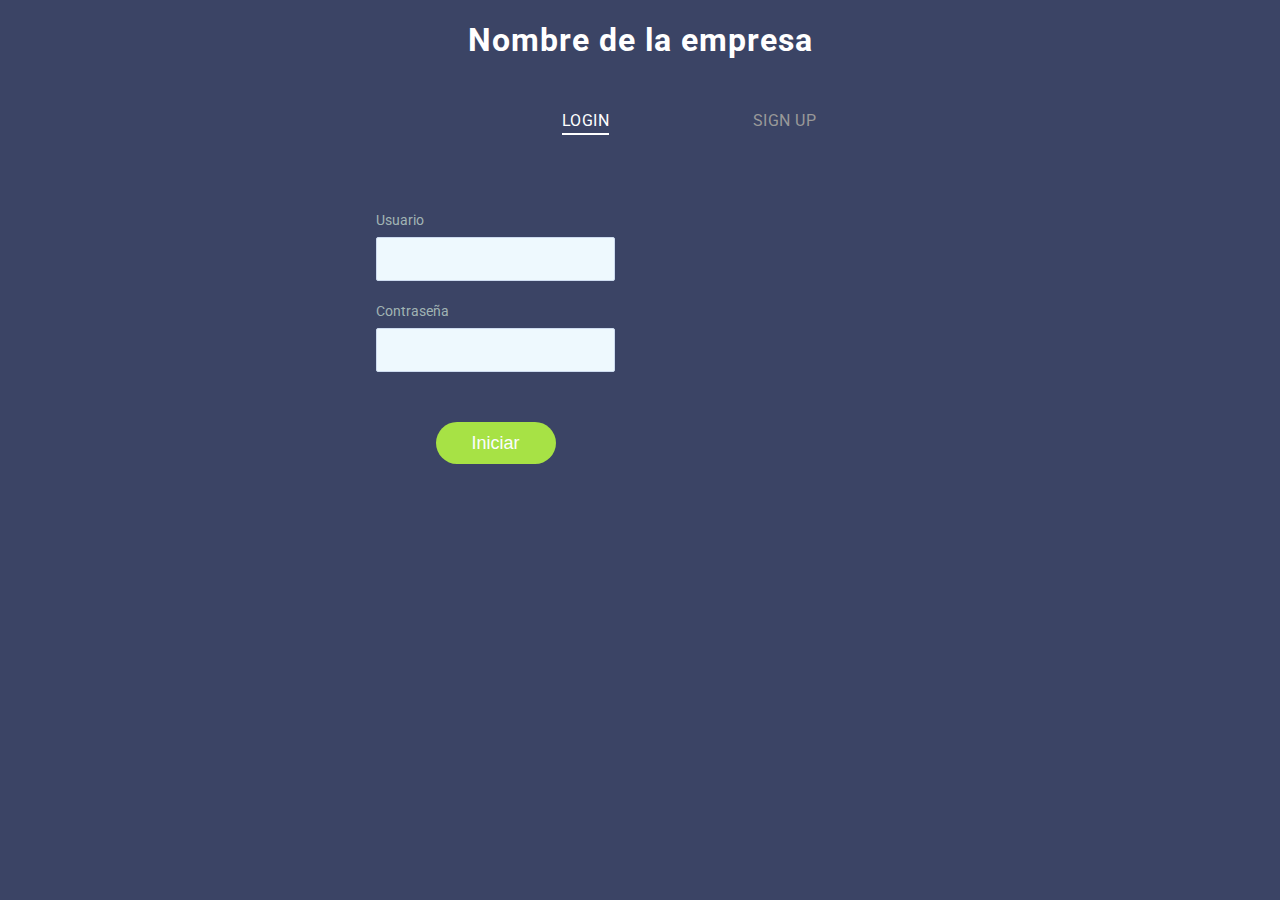
==== view/index.html @ 0ee17207 "fue comenzado con el login de la practica" ====
<!DOCTYPE html>   
<html lang="es">   
<head>  
<title> iniciar sesion </title>  
<meta charset="UTF-8" name="viewport" content="width=device-width, initial-scale=1">  
<link rel="stylesheet" href="css/style-index.css">
<link href='https://fonts.googleapis.com/css?family=Roboto' rel='stylesheet' type='text/css'>
<link rel="stylesheet" href="./style.css">
</head>         
<body>
<section class="forms-section">
  <h1 class="section-title">Nombre de la empresa</h1>
  <div class="forms">
    <div class="form-wrapper is-active">
      <button type="button" class="switcher switcher-login">
        Login
        <span class="underline"></span>
      </button>
      <form class="form form-login">
        <fieldset>
          <legend>Por favor ingrese el usuario</legend>
          <div class="input-block">
            <label for="login-email">Usuario</label>
            <input id="login-email" type="email" required>
          </div>
          <div class="input-block">
            <label for="login-password">Contraseña</label>
            <input id="login-password" type="password" required>
          </div>
        </fieldset>
        <button type="submit" class="btn-login">Iniciar</button>
      </form>
    </div>
    <div class="form-wrapper">
      <button type="button" class="switcher switcher-signup">
        Sign Up
        <span class="underline"></span>
      </button>
      <form class="form form-signup">
        <fieldset>
          <legend>Por favor ingrese su contraseña</legend>
          <div class="input-block">
            <label for="signup-email">Usuario</label>
            <input id="signup-email" type="email" required>
          </div>
          <div class="input-block">
            <label for="signup-password">Contraseña</label>
            <input id="signup-password" type="password" required>
          </div>
          <div class="input-block">
            <label for="signup-password-confirm">Confirmar contraseña</label>
            <input id="signup-password-confirm" type="password" required>
          </div>
        </fieldset>
        <button type="submit" class="btn-signup">Registrar</button>
      </form>
    </div>
  </div>
</section>
  <script  src="./script/script-index.js"></script>
</body>
---- view/css/style-index.css ----
:root {
	
}
*, *::before, *::after {
	box-sizing: border-box;
}

body {
	margin: 0;
	font-family: Roboto, -apple-system, 'Helvetica Neue', 'Segoe UI', Verdana, sans-serif;
	background: #3b4465;
}

.forms-section {
	display: flex;
	flex-direction: column;
	justify-content: center;
	align-items: center;
}

.section-title {
	font-size: 32px;
	letter-spacing: 1px;
	color: #fff;
}

.forms {
	display: flex;
	align-items: flex-start;
	margin-top: 30px;
}

.form-wrapper {
	animation: hideLayer .3s ease-out forwards;
}

.form-wrapper.is-active {
	animation: showLayer .3s ease-in forwards;
}

@keyframes showLayer {
	50% {
		z-index: 1;
	}
	100% {
		z-index: 1;
	}
}

@keyframes hideLayer {
	0% {
		z-index: 1;
	}
	49.999% {
		z-index: 1;
	}
}

.switcher {
	position: relative;
	cursor: pointer;
	display: block;
	margin-right: auto;
	margin-left: auto;
	padding: 0;
	text-transform: uppercase;
	font-family: inherit;
	font-size: 16px;
	letter-spacing: .5px;
	color: #999;
	background-color: transparent;
	border: none;
	outline: none;
	transform: translateX(0);
	transition: all .3s ease-out;
}

.form-wrapper.is-active .switcher-login {
	color: #fff;
	transform: translateX(90px);
}

.form-wrapper.is-active .switcher-signup {
	color: #fff;
	transform: translateX(-90px);
}

.underline {
	position: absolute;
	bottom: -5px;
	left: 0;
	overflow: hidden;
	pointer-events: none;
	width: 100%;
	height: 2px;
}

.underline::before {
	content: '';
	position: absolute;
	top: 0;
	left: inherit;
	display: block;
	width: inherit;
	height: inherit;
	background-color: currentColor;
	transition: transform .2s ease-out;
}

.switcher-login .underline::before {
	transform: translateX(101%);
}

.switcher-signup .underline::before {
	transform: translateX(-101%);
}

.form-wrapper.is-active .underline::before {
	transform: translateX(0);
}

.form {
	overflow: hidden;
	min-width: 260px;
	margin-top: 50px;
	padding: 30px 25px;
  border-radius: 5px;
	transform-origin: top;
}

.form-login {
	animation: hideLogin .3s ease-out forwards;
}

.form-wrapper.is-active .form-login {
	animation: showLogin .3s ease-in forwards;
}

@keyframes showLogin {
	0% {
		background: #d7e7f1;
		transform: translate(40%, 10px);
	}
	50% {
		transform: translate(0, 0);
	}
	100% {
		background-color: #fff;
		transform: translate(35%, -20px);
	}
}

@keyframes hideLogin {
	0% {
		background-color: #fff;
		transform: translate(35%, -20px);
	}
	50% {
		transform: translate(0, 0);
	}
	100% {
		background: #d7e7f1;
		transform: translate(40%, 10px);
	}
}

.form-signup {
	animation: hideSignup .3s ease-out forwards;
}

.form-wrapper.is-active .form-signup {
	animation: showSignup .3s ease-in forwards;
}

@keyframes showSignup {
	0% {
		background: #d7e7f1;
		transform: translate(-40%, 10px) scaleY(.8);
	}
	50% {
		transform: translate(0, 0) scaleY(.8);
	}
	100% {
		background-color: #fff;
		transform: translate(-35%, -20px) scaleY(1);
	}
}

@keyframes hideSignup {
	0% {
		background-color: #fff;
		transform: translate(-35%, -20px) scaleY(1);
	}
	50% {
		transform: translate(0, 0) scaleY(.8);
	}
	100% {
		background: #d7e7f1;
		transform: translate(-40%, 10px) scaleY(.8);
	}
}

.form fieldset {
	position: relative;
	opacity: 0;
	margin: 0;
	padding: 0;
	border: 0;
	transition: all .3s ease-out;
}

.form-login fieldset {
	transform: translateX(-50%);
}

.form-signup fieldset {
	transform: translateX(50%);
}

.form-wrapper.is-active fieldset {
	opacity: 1;
	transform: translateX(0);
	transition: opacity .4s ease-in, transform .35s ease-in;
}

.form legend {
	position: absolute;
	overflow: hidden;
	width: 1px;
	height: 1px;
	clip: rect(0 0 0 0);
}

.input-block {
	margin-bottom: 20px;
}

.input-block label {
	font-size: 14px;
  color: #a1b4b4;
}

.input-block input {
	display: block;
	width: 100%;
	margin-top: 8px;
	padding-right: 15px;
	padding-left: 15px;
	font-size: 16px;
	line-height: 40px;
	color: #3b4465;
  background: #eef9fe;
  border: 1px solid #cddbef;
  border-radius: 2px;
}

.form [type='submit'] {
	opacity: 0;
	display: block;
	min-width: 120px;
	margin: 30px auto 10px;
	font-size: 18px;
	line-height: 40px;
	border-radius: 25px;
	border: none;
	transition: all .3s ease-out;
}

.form-wrapper.is-active .form [type='submit'] {
	opacity: 1;
	transform: translateX(0);
	transition: all .4s ease-in;
}

.btn-login {
	color: #fbfdff;
	background: #a7e245;
	transform: translateX(-30%);
}

.btn-signup {
	color: #a7e245;
	background: #fbfdff;
	box-shadow: inset 0 0 0 2px #a7e245;
	transform: translateX(30%);
}
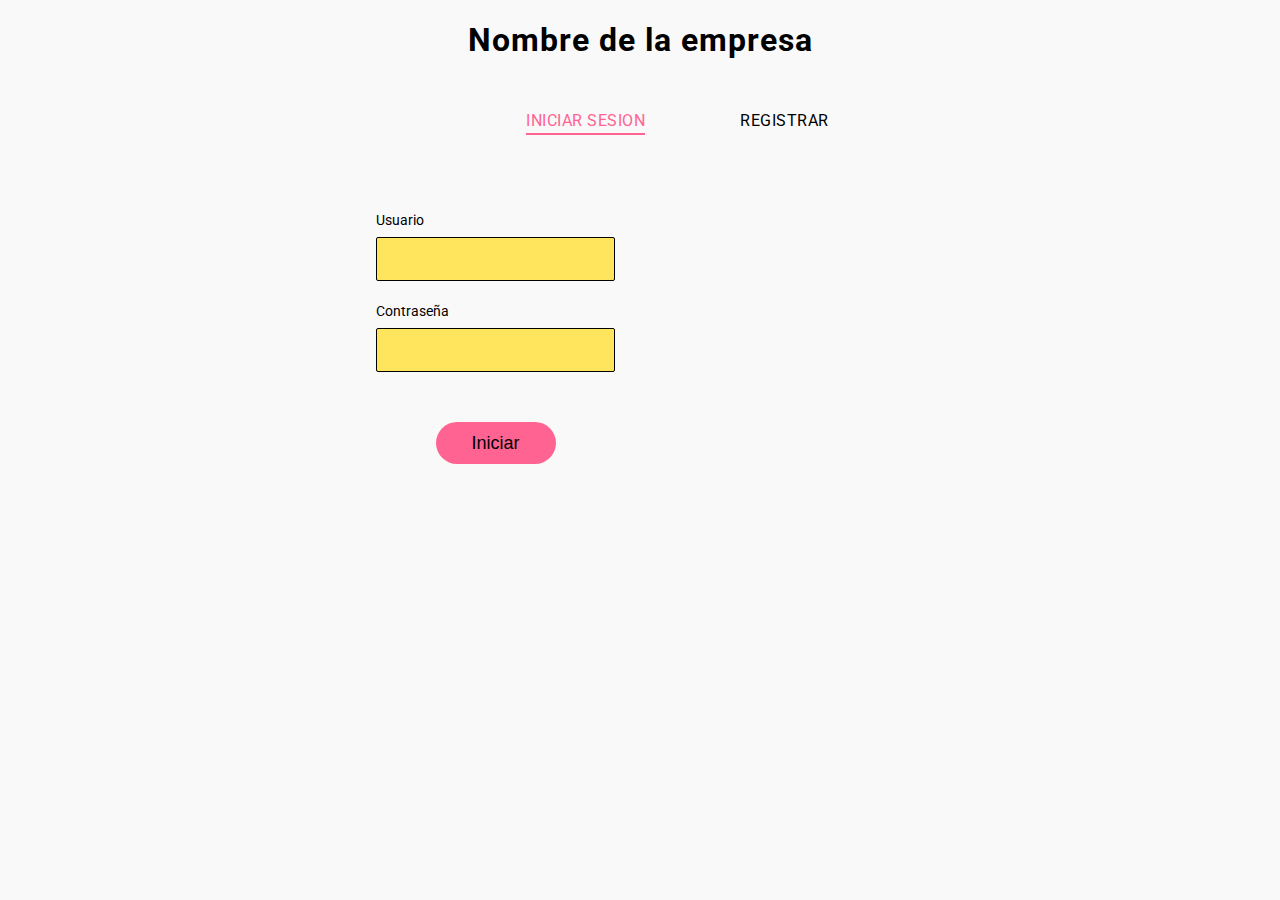
==== commit 5976142d: "termine mi diseño de registro y inicio" ====
--- a/view/index.html
+++ b/view/index.html
@@ -1,19 +1,19 @@
 <!DOCTYPE html>   
 <html lang="es">   
 <head>  
-<title> iniciar sesion </title>  
-<meta charset="UTF-8" name="viewport" content="width=device-width, initial-scale=1">  
-<link rel="stylesheet" href="css/style-index.css">
-<link href='https://fonts.googleapis.com/css?family=Roboto' rel='stylesheet' type='text/css'>
-<link rel="stylesheet" href="./style.css">
+  <title> iniciar sesion </title>  
+  <meta charset="UTF-8" name="viewport" content="width=device-width, initial-scale=1">  
+  <link rel="stylesheet" href="css/style-index.css">
+  <link href='https://fonts.googleapis.com/css?family=Roboto' rel='stylesheet' type='text/css'>
+  <link rel="stylesheet" href="./style.css">
 </head>         
 <body>
-<section class="forms-section">
+  <section class="forms-section">
   <h1 class="section-title">Nombre de la empresa</h1>
   <div class="forms">
     <div class="form-wrapper is-active">
       <button type="button" class="switcher switcher-login">
-        Login
+        Iniciar sesion
         <span class="underline"></span>
       </button>
       <form class="form form-login">
@@ -33,7 +33,7 @@
     </div>
     <div class="form-wrapper">
       <button type="button" class="switcher switcher-signup">
-        Sign Up
+        Registrar
         <span class="underline"></span>
       </button>
       <form class="form form-signup">
@@ -56,6 +56,6 @@
       </form>
     </div>
   </div>
-</section>
+  </section>
   <script  src="./script/script-index.js"></script>
 </body>
--- a/view/css/style-index.css
+++ b/view/css/style-index.css
@@ -1,5 +1,22 @@
 :root {
-	
+
+
+	--color-letra-uno : brack; 
+	--color-letra-boton : back; 
+	--color-letra-boton-invertido : back;
+	--color-letra-input : back;
+	--color-letra-desactivado : back;
+	--color-letra-activado : #FF6392;
+
+	--color-borde-boton: white; 
+
+	--color-fondo : #F9F9F9;
+	--color-fondo-botones: #FF6392;
+	--color-fondo-form-login : #7FC8F8 ;
+	--color-fondo-form-login-animacion : #F9F9F9 ;
+	--color-fondo-form-login-oculto : #FFE45E ;
+	--color-fondo-input : #FFE45E;
+	--color-fondo-input-borde : black;
 }
 *, *::before, *::after {
 	box-sizing: border-box;
@@ -8,7 +25,7 @@
 body {
 	margin: 0;
 	font-family: Roboto, -apple-system, 'Helvetica Neue', 'Segoe UI', Verdana, sans-serif;
-	background: #3b4465;
+	background : var(--color-fondo);
 }
 
 .forms-section {
@@ -21,7 +38,7 @@
 .section-title {
 	font-size: 32px;
 	letter-spacing: 1px;
-	color: #fff;
+	color: var(--color-letra-uno);
 }
 
 .forms {
@@ -67,7 +84,7 @@
 	font-family: inherit;
 	font-size: 16px;
 	letter-spacing: .5px;
-	color: #999;
+	color: var(--color-letra-desactivado);
 	background-color: transparent;
 	border: none;
 	outline: none;
@@ -76,12 +93,12 @@
 }
 
 .form-wrapper.is-active .switcher-login {
-	color: #fff;
+	color: var(--color-letra-activado);
 	transform: translateX(90px);
 }
 
 .form-wrapper.is-active .switcher-signup {
-	color: #fff;
+	color: var(--color-letra-activado);
 	transform: translateX(-90px);
 }
 
@@ -145,21 +162,21 @@
 		transform: translate(0, 0);
 	}
 	100% {
-		background-color: #fff;
+		background-color: var(--color-fondo-form-login);
 		transform: translate(35%, -20px);
 	}
 }
 
 @keyframes hideLogin {
 	0% {
-		background-color: #fff;
+		background-color: var(--color-fondo-form-login-animacion);
 		transform: translate(35%, -20px);
 	}
 	50% {
 		transform: translate(0, 0);
 	}
 	100% {
-		background: #d7e7f1;
+		background:var(--color-fondo-form-login-oculto);
 		transform: translate(40%, 10px);
 	}
 }
@@ -173,6 +190,7 @@
 }
 
 @keyframes showSignup {
+	
 	0% {
 		background: #d7e7f1;
 		transform: translate(-40%, 10px) scaleY(.8);
@@ -181,21 +199,21 @@
 		transform: translate(0, 0) scaleY(.8);
 	}
 	100% {
-		background-color: #fff;
+		background-color: var(--color-fondo-form-login);
 		transform: translate(-35%, -20px) scaleY(1);
 	}
 }
 
 @keyframes hideSignup {
 	0% {
-		background-color: #fff;
+		background-color: var(--color-fondo-form-login-animacion);
 		transform: translate(-35%, -20px) scaleY(1);
 	}
 	50% {
 		transform: translate(0, 0) scaleY(.8);
 	}
 	100% {
-		background: #d7e7f1;
+		background:var(--color-fondo-form-login-oculto);
 		transform: translate(-40%, 10px) scaleY(.8);
 	}
 }
@@ -237,7 +255,7 @@
 
 .input-block label {
 	font-size: 14px;
-  color: #a1b4b4;
+  color: var();
 }
 
 .input-block input {
@@ -248,10 +266,10 @@
 	padding-left: 15px;
 	font-size: 16px;
 	line-height: 40px;
-	color: #3b4465;
-  background: #eef9fe;
-  border: 1px solid #cddbef;
-  border-radius: 2px;
+	color: var(--color-letra-input);
+  	background: var(--color-fondo-input);
+  	border: 1px solid var(--color-fondo-input-borde);
+  	border-radius: 2px;
 }
 
 .form [type='submit'] {
@@ -273,14 +291,14 @@
 }
 
 .btn-login {
-	color: #fbfdff;
-	background: #a7e245;
+	color: var(--color-letra-boton-invertido);
+	background: var(--color-fondo-botones);
 	transform: translateX(-30%);
 }
 
 .btn-signup {
-	color: #a7e245;
-	background: #fbfdff;
-	box-shadow: inset 0 0 0 2px #a7e245;
+	color: var(--color-letra-boton);
+	background: var(--color-borde-boton);
+	box-shadow: inset 0 0 0 2px var(--color-fondo-botones) ;
 	transform: translateX(30%);
 }
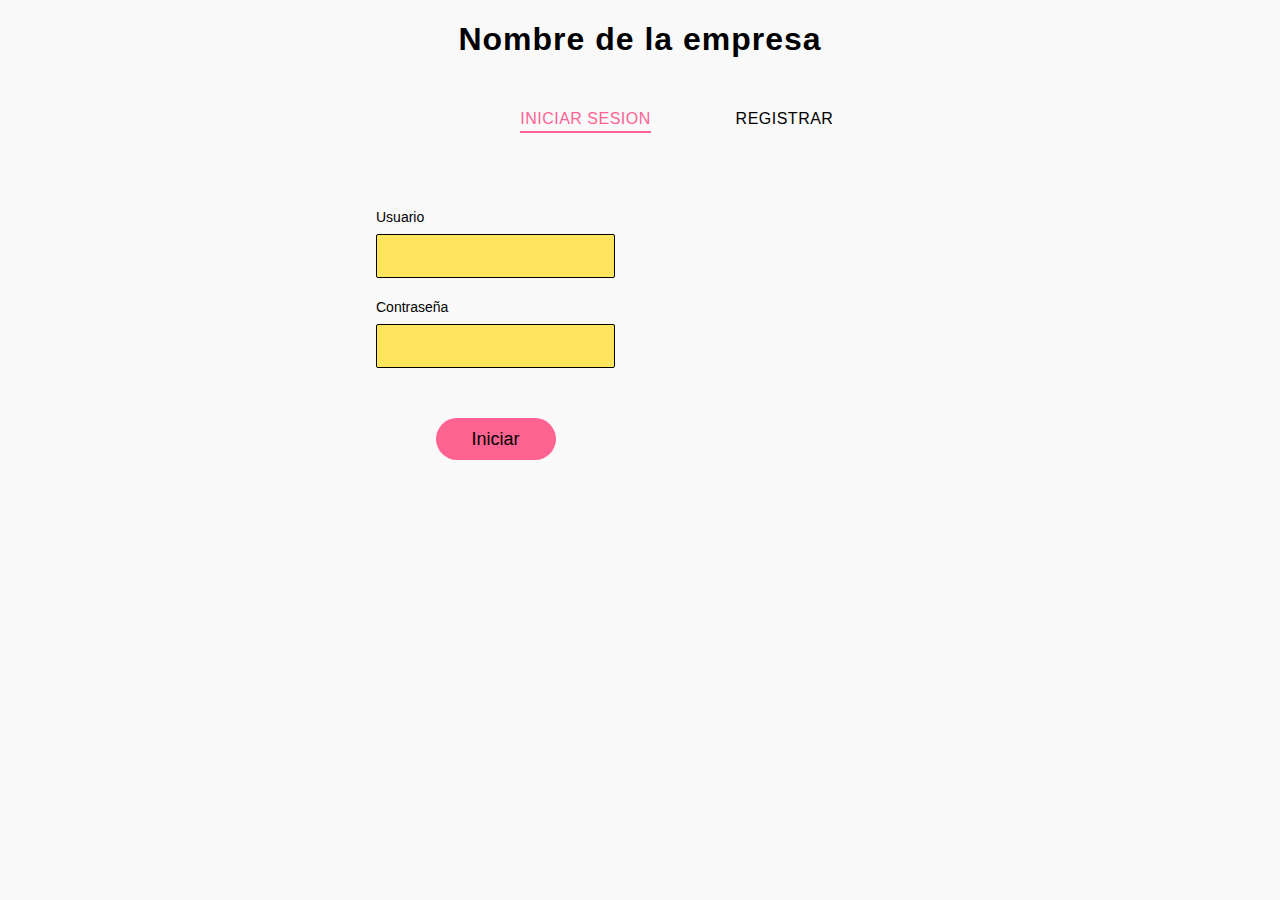
==== commit 51a5b70e: "fue terminado los requisitos de mostrar en consola la informacion ingresada" ====
--- a/view/index.html
+++ b/view/index.html
@@ -1,18 +1,17 @@
 <!DOCTYPE html>   
 <html lang="es">   
 <head>  
-  <title> iniciar sesion </title>  
+  <title> Iniciar sesion </title>  
   <meta charset="UTF-8" name="viewport" content="width=device-width, initial-scale=1">  
   <link rel="stylesheet" href="css/style-index.css">
-  <link href='https://fonts.googleapis.com/css?family=Roboto' rel='stylesheet' type='text/css'>
-  <link rel="stylesheet" href="./style.css">
 </head>         
 <body>
   <section class="forms-section">
   <h1 class="section-title">Nombre de la empresa</h1>
   <div class="forms">
+    <!-- Este es para formulario se puede duplicar, formulario de login-->
     <div class="form-wrapper is-active">
-      <button type="button" class="switcher switcher-login">
+      <button type="button" class="switcher switcher-login" >
         Iniciar sesion
         <span class="underline"></span>
       </button>
@@ -28,9 +27,10 @@
             <input id="login-password" type="password" required>
           </div>
         </fieldset>
-        <button type="submit" class="btn-login">Iniciar</button>
+        <button type="submit" class="btn-login" onclick="login()">Iniciar</button>
       </form>
     </div>
+    <!-- Este es para formulario se puede duplicar-->
     <div class="form-wrapper">
       <button type="button" class="switcher switcher-signup">
         Registrar
@@ -40,8 +40,12 @@
         <fieldset>
           <legend>Por favor ingrese su contraseña</legend>
           <div class="input-block">
-            <label for="signup-email">Usuario</label>
+            <label for="signup-email">Correo</label>
             <input id="signup-email" type="email" required>
+          </div>
+          <div class="input-block">
+            <label for="signup-Nombre">Nombre</label>
+            <input id="signup-Nombre" type="text" required>
           </div>
           <div class="input-block">
             <label for="signup-password">Contraseña</label>
@@ -52,7 +56,7 @@
             <input id="signup-password-confirm" type="password" required>
           </div>
         </fieldset>
-        <button type="submit" class="btn-signup">Registrar</button>
+        <button type="submit" class="btn-signup"  onclick="registrar()">Registrar</button>
       </form>
     </div>
   </div>
--- a/view/css/style-index.css
+++ b/view/css/style-index.css
@@ -1,6 +1,4 @@
 :root {
-
-
 	--color-letra-uno : brack; 
 	--color-letra-boton : back; 
 	--color-letra-boton-invertido : back;
@@ -21,40 +19,33 @@
 *, *::before, *::after {
 	box-sizing: border-box;
 }
-
 body {
 	margin: 0;
 	font-family: Roboto, -apple-system, 'Helvetica Neue', 'Segoe UI', Verdana, sans-serif;
 	background : var(--color-fondo);
 }
-
 .forms-section {
 	display: flex;
 	flex-direction: column;
 	justify-content: center;
 	align-items: center;
 }
-
 .section-title {
 	font-size: 32px;
 	letter-spacing: 1px;
 	color: var(--color-letra-uno);
 }
-
 .forms {
 	display: flex;
 	align-items: flex-start;
 	margin-top: 30px;
 }
-
 .form-wrapper {
 	animation: hideLayer .3s ease-out forwards;
 }
-
 .form-wrapper.is-active {
 	animation: showLayer .3s ease-in forwards;
 }
-
 @keyframes showLayer {
 	50% {
 		z-index: 1;
